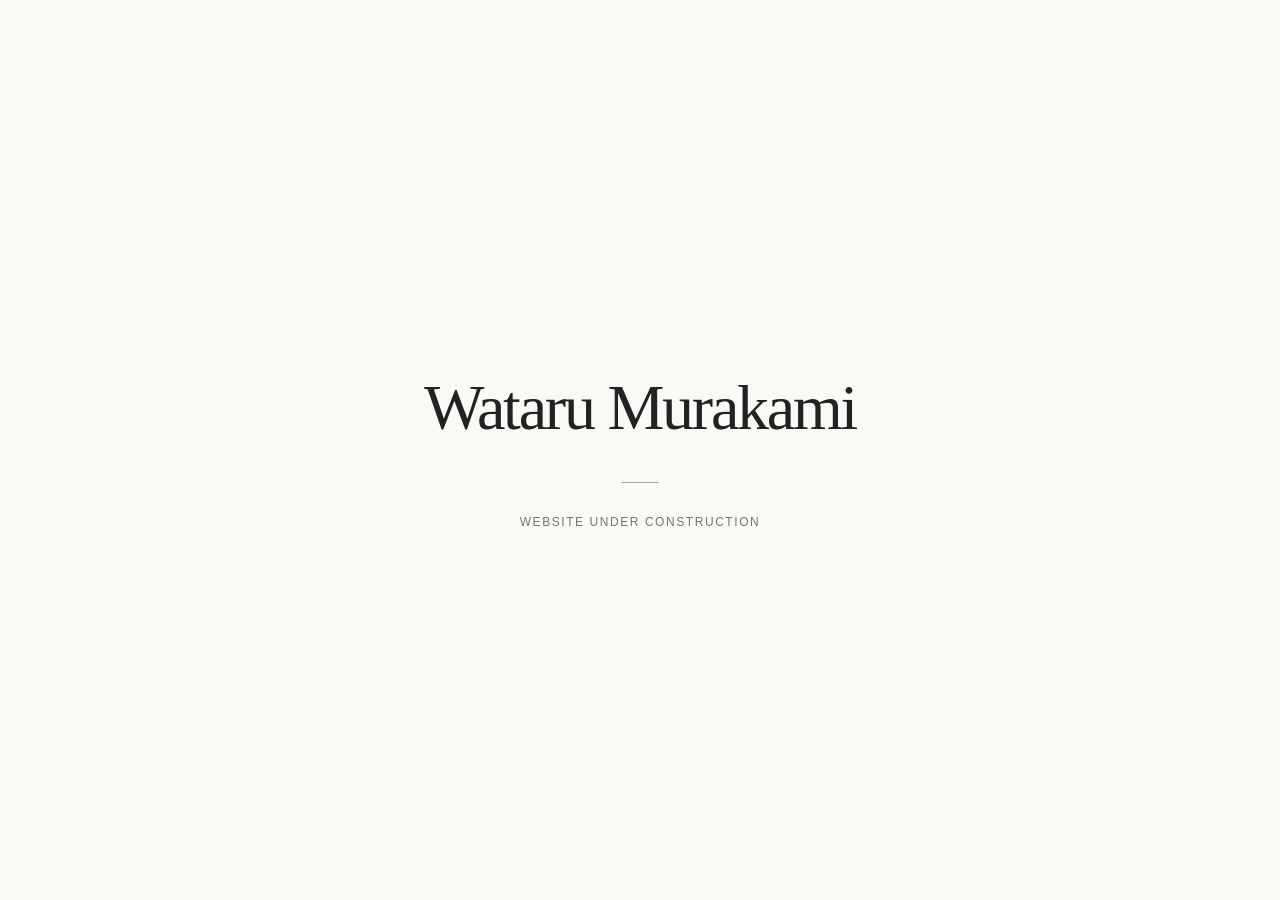
==== index.html @ 602cd9c6 "Add files via upload" ====
<!DOCTYPE html>
<html lang="en">
<head>
  <meta charset="UTF-8">
  <meta name="viewport" content="width=device-width, initial-scale=1.0">
  <meta name="description" content="Wataru Murakami — artist website. Currently under construction.">
  <title>Wataru Murakami</title>
  <style>
    :root { color-scheme: light; }
    * { box-sizing: border-box; }
    html, body { margin: 0; min-height: 100%; }
    body {
      min-height: 100svh;
      background: #faf9f6;
      color: #222222;
      font-family: Arial, Helvetica, sans-serif;
      -webkit-font-smoothing: antialiased;
    }
    main {
      min-height: 100svh;
      display: flex;
      flex-direction: column;
      align-items: center;
      justify-content: center;
      text-align: center;
      padding: 3rem 1.5rem;
    }
    h1 {
      margin: 0;
      font-family: Georgia, 'Times New Roman', serif;
      font-size: clamp(2.15rem, 5vw, 4.25rem);
      font-weight: 400;
      letter-spacing: -0.035em;
      line-height: 1.15;
    }
    .rule {
      height: 1px;
      width: 38px;
      background: #aaa6a0;
      margin: 2.4rem 0 2rem;
    }
    p {
      margin: 0;
      color: #77736e;
      font-size: 0.75rem;
      font-weight: 400;
      letter-spacing: 0.13em;
      text-transform: uppercase;
    }
  </style>
</head>
<body>
  <main>
    <h1>Wataru Murakami</h1>
    <div class="rule" aria-hidden="true"></div>
    <p>Website under construction</p>
  </main>
</body>
</html>
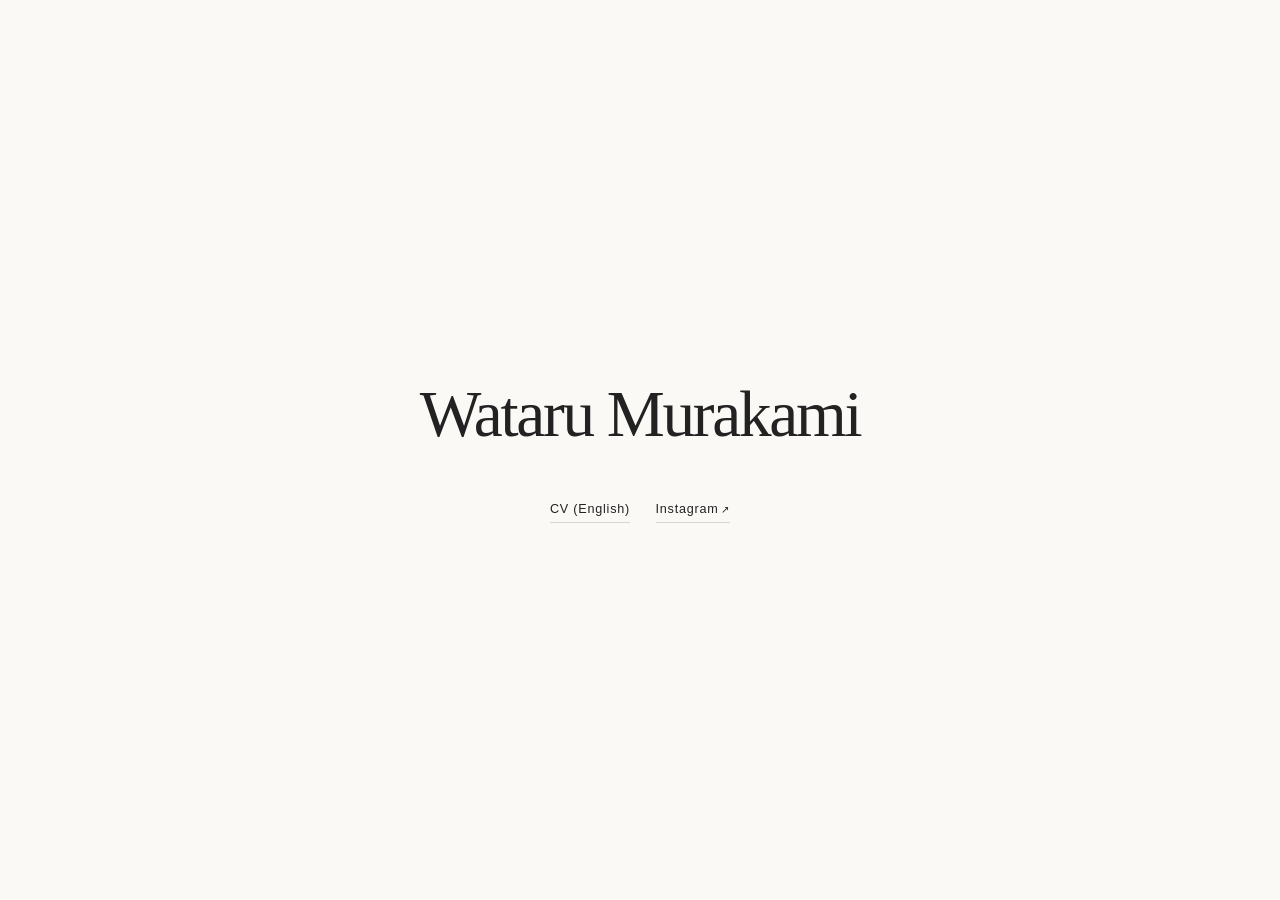
==== commit 6ba65ca3: "Add files via upload" ====
--- a/index.html
+++ b/index.html
@@ -1,59 +1,20 @@
-<!DOCTYPE html>
+<!doctype html>
 <html lang="en">
 <head>
-  <meta charset="UTF-8">
-  <meta name="viewport" content="width=device-width, initial-scale=1.0">
-  <meta name="description" content="Wataru Murakami — artist website. Currently under construction.">
+  <meta charset="utf-8">
+  <meta name="viewport" content="width=device-width, initial-scale=1">
+  <meta name="description" content="Wataru Murakami — visual artist based in Berlin.">
   <title>Wataru Murakami</title>
-  <style>
-    :root { color-scheme: light; }
-    * { box-sizing: border-box; }
-    html, body { margin: 0; min-height: 100%; }
-    body {
-      min-height: 100svh;
-      background: #faf9f6;
-      color: #222222;
-      font-family: Arial, Helvetica, sans-serif;
-      -webkit-font-smoothing: antialiased;
-    }
-    main {
-      min-height: 100svh;
-      display: flex;
-      flex-direction: column;
-      align-items: center;
-      justify-content: center;
-      text-align: center;
-      padding: 3rem 1.5rem;
-    }
-    h1 {
-      margin: 0;
-      font-family: Georgia, 'Times New Roman', serif;
-      font-size: clamp(2.15rem, 5vw, 4.25rem);
-      font-weight: 400;
-      letter-spacing: -0.035em;
-      line-height: 1.15;
-    }
-    .rule {
-      height: 1px;
-      width: 38px;
-      background: #aaa6a0;
-      margin: 2.4rem 0 2rem;
-    }
-    p {
-      margin: 0;
-      color: #77736e;
-      font-size: 0.75rem;
-      font-weight: 400;
-      letter-spacing: 0.13em;
-      text-transform: uppercase;
-    }
-  </style>
+  <link rel="stylesheet" href="style.css">
 </head>
-<body>
-  <main>
+<body class="homepage">
+  <main class="home-content">
     <h1>Wataru Murakami</h1>
-    <div class="rule" aria-hidden="true"></div>
-    <p>Website under construction</p>
+    <nav class="home-links" aria-label="Main navigation">
+      <a href="cv.html">CV (English)</a>
+      <!-- Instagram profile URL: replace https://www.instagram.com/ with your exact Instagram profile URL. -->
+      <a href="https://www.instagram.com/" target="_blank" rel="noopener noreferrer">Instagram<span class="external-marker" aria-hidden="true">↗</span></a>
+    </nav>
   </main>
 </body>
 </html>
--- a/style.css
+++ b/style.css
@@ -0,0 +1,74 @@
+/* Wataru Murakami — edit colors, fonts, and spacing here */
+:root {
+  --background: #faf9f6;  /* Background */
+  --text: #222222;        /* Main text */
+  --muted: #77736e;       /* Secondary text */
+  --line: #d8d5ce;
+}
+* { box-sizing: border-box; }
+html { min-height: 100%; }
+body {
+  margin: 0;
+  min-height: 100vh;
+  color: var(--text);
+  background: var(--background);
+  font-family: Arial, Helvetica, sans-serif;
+  -webkit-font-smoothing: antialiased;
+}
+a { color: inherit; text-decoration: none; }
+a:hover { color: var(--muted); }
+a:focus-visible { outline: 2px solid currentColor; outline-offset: 6px; }
+.homepage { min-height: 100svh; }
+.home-content {
+  min-height: 100svh;
+  padding: 4rem 1.5rem;
+  display: flex;
+  flex-direction: column;
+  justify-content: center;
+  align-items: center;
+  text-align: center;
+}
+h1 {
+  font-family: Georgia, 'Times New Roman', serif;
+  font-weight: 400;
+  font-size: clamp(2.25rem, 5.1vw, 4.35rem); /* Name size */
+  letter-spacing: -0.035em;
+  line-height: 1.15;
+  margin: 0;
+}
+.home-links {
+  display: flex;
+  align-items: center;
+  justify-content: center;
+  flex-wrap: wrap;
+  gap: 1.6rem;
+  margin-top: 3.1rem;
+  font-size: 0.79rem;
+  letter-spacing: 0.06em;
+}
+.home-links a { border-bottom: 1px solid var(--line); padding-bottom: 0.35rem; transition: color .15s; }
+.external-marker { font-size: 0.77em; margin-left: .28em; }
+
+/* CV page */
+.cv-container { max-width: 890px; margin: 0 auto; padding: 3rem clamp(1.3rem, 5vw, 4rem) 6rem; }
+.cv-header { display: flex; align-items: baseline; justify-content: space-between; gap: 2rem; padding-bottom: 1.25rem; border-bottom: 1px solid var(--line); }
+.cv-site-name { font-family: Georgia, 'Times New Roman', serif; font-size: clamp(1.6rem, 3vw, 2.1rem); font-weight: 400; letter-spacing: -0.03em; }
+.cv-back { font-size: 0.8rem; color: var(--muted); white-space: nowrap; }
+.cv-intro { margin: 4rem 0 3.5rem; }
+.cv-intro h1 { font-size: clamp(2.5rem, 5vw, 3.5rem); }
+.cv-intro p { margin: 0.8rem 0 0; color: #56534f; font-size: 0.9rem; line-height: 1.8; }
+.cv-download { display: inline-block; font-size: .8rem; border-bottom: 1px solid var(--muted); margin-top: 1.4rem; padding-bottom: .25rem; }
+.cv-section { display: grid; grid-template-columns: minmax(150px, 210px) 1fr; gap: 1.4rem; border-top: 1px solid var(--line); padding: 2.2rem 0; }
+.cv-section h2 { font-size: .8rem; font-weight: 600; margin: 0; letter-spacing: .045em; line-height: 1.6; }
+.cv-entries { display: grid; gap: .8rem; }
+.cv-entry { display: grid; grid-template-columns: 95px 1fr; gap: 1rem; font-size: .85rem; line-height: 1.55; }
+.cv-year { color: var(--muted); font-variant-numeric: tabular-nums; }
+.cv-description { margin: 0; }
+@media (max-width: 660px) {
+  .cv-container { padding-top: 1.5rem; }
+  .cv-section { grid-template-columns: 1fr; gap: 1.2rem; }
+  .cv-entry { grid-template-columns: 78px 1fr; gap: .7rem; }
+  .cv-intro { margin: 3.1rem 0 3rem; }
+  .home-links { gap: 1.35rem; }
+}
+@media (prefers-reduced-motion: reduce) { .home-links a { transition: none; } }
